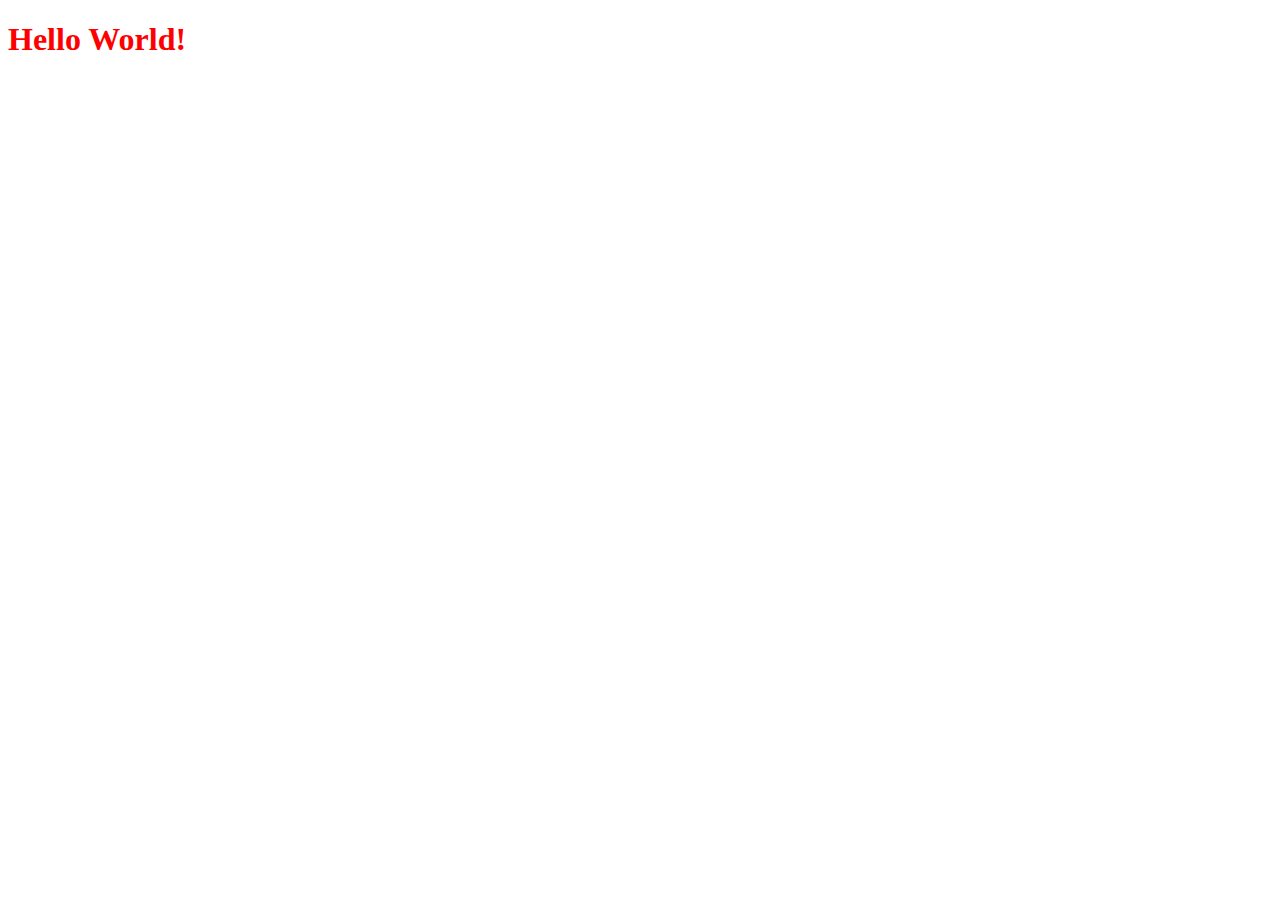
==== HTML CSS and Javascript for Web Developers/Module 2 Coding Assignment/index.html @ 9a55e0a3 "rename" ====
<!DOCTYPE html>
<html lang="en">
<head>
	<meta charset="UTF-8">
	<link rel="stylesheet" type="text/css" href="css\style.css">
	<title>module2-solution</title>
</head>
<body>

	<h1>Hello World!</h1>
	
</body>
</html>
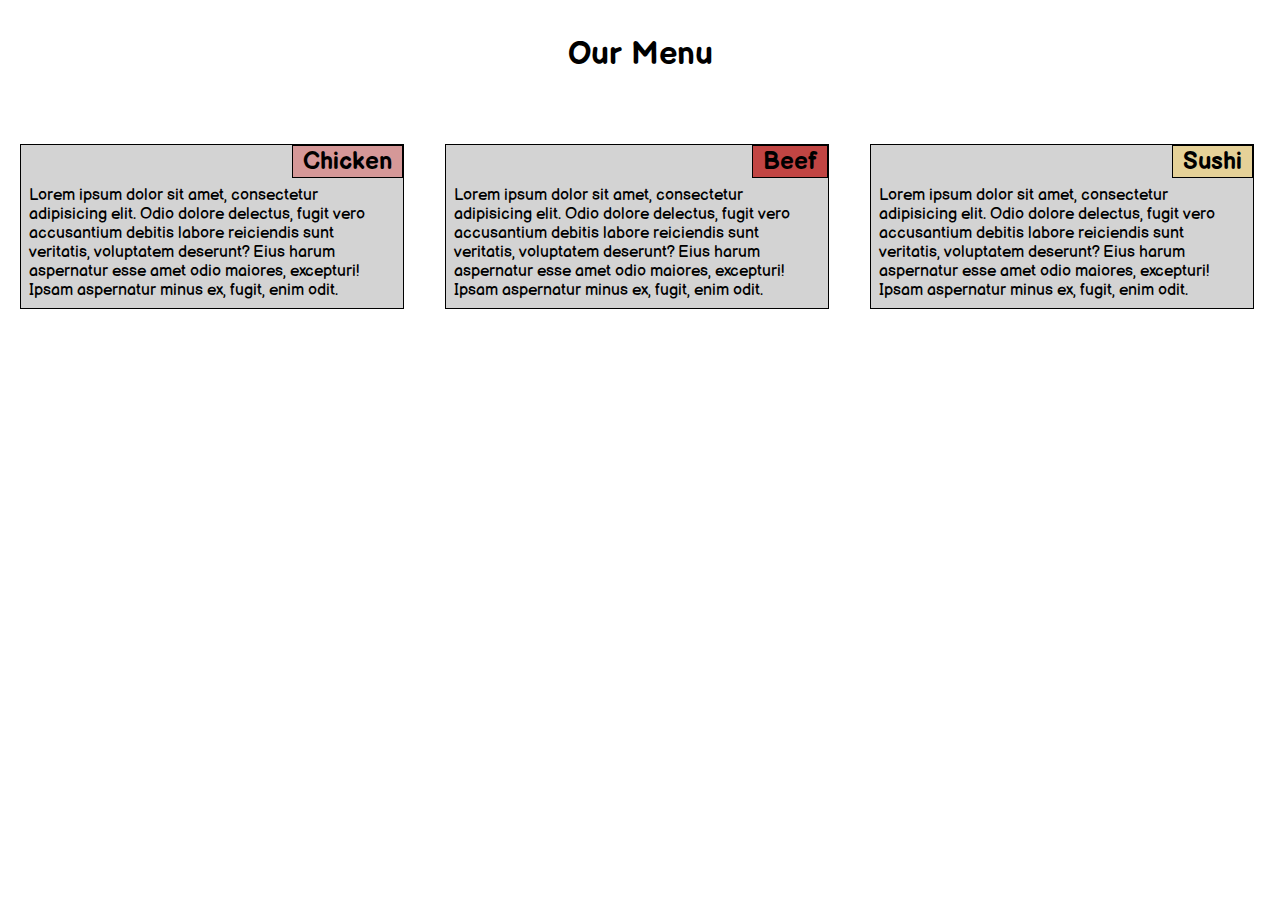
==== commit dc77239f: "update" ====
--- a/HTML CSS and Javascript for Web Developers/Module 2 Coding Assignment/index.html
+++ b/HTML CSS and Javascript for Web Developers/Module 2 Coding Assignment/index.html
@@ -2,12 +2,45 @@
 <html lang="en">
 <head>
 	<meta charset="UTF-8">
+	<meta name="viewport" content="width=device-width, initial-scale=1, shrink-to-fit=no">
+
+	<link href="https://fonts.googleapis.com/css2?family=Balsamiq+Sans:ital,wght@0,400;0,700;1,400;1,700&display=swap" rel="stylesheet">
+
 	<link rel="stylesheet" type="text/css" href="css\style.css">
 	<title>module2-solution</title>
 </head>
 <body>
 
-	<h1>Hello World!</h1>
+	<h1>Our Menu</h1>
+	
+	<section class="sec sec1">
+
+		<h2 class="ch2">Chicken</h2>
+		
+		
+		<p>Lorem ipsum dolor sit amet, consectetur adipisicing elit. Odio dolore delectus, fugit vero accusantium debitis labore reiciendis sunt veritatis, voluptatem deserunt? Eius harum aspernatur esse amet odio maiores, excepturi! Ipsam aspernatur minus ex, fugit, enim odit.</p>
+		
+
+	</section>
+
+	<section class="sec sec2">
+
+		<h2 class="bh2">Beef</h2>
+
+		<p>Lorem ipsum dolor sit amet, consectetur adipisicing elit. Odio dolore delectus, fugit vero accusantium debitis labore reiciendis sunt veritatis, voluptatem deserunt? Eius harum aspernatur esse amet odio maiores, excepturi! Ipsam aspernatur minus ex, fugit, enim odit.</p>
+		
+
+	</section>
+
+	<section class="sec sec3">
+
+		<h2 class="sh2">Sushi</h2>
+
+		<p>Lorem ipsum dolor sit amet, consectetur adipisicing elit. Odio dolore delectus, fugit vero accusantium debitis labore reiciendis sunt veritatis, voluptatem deserunt? Eius harum aspernatur esse amet odio maiores, excepturi! Ipsam aspernatur minus ex, fugit, enim odit.</p>
+
+	
+
+	</section>
 	
 </body>
 </html>